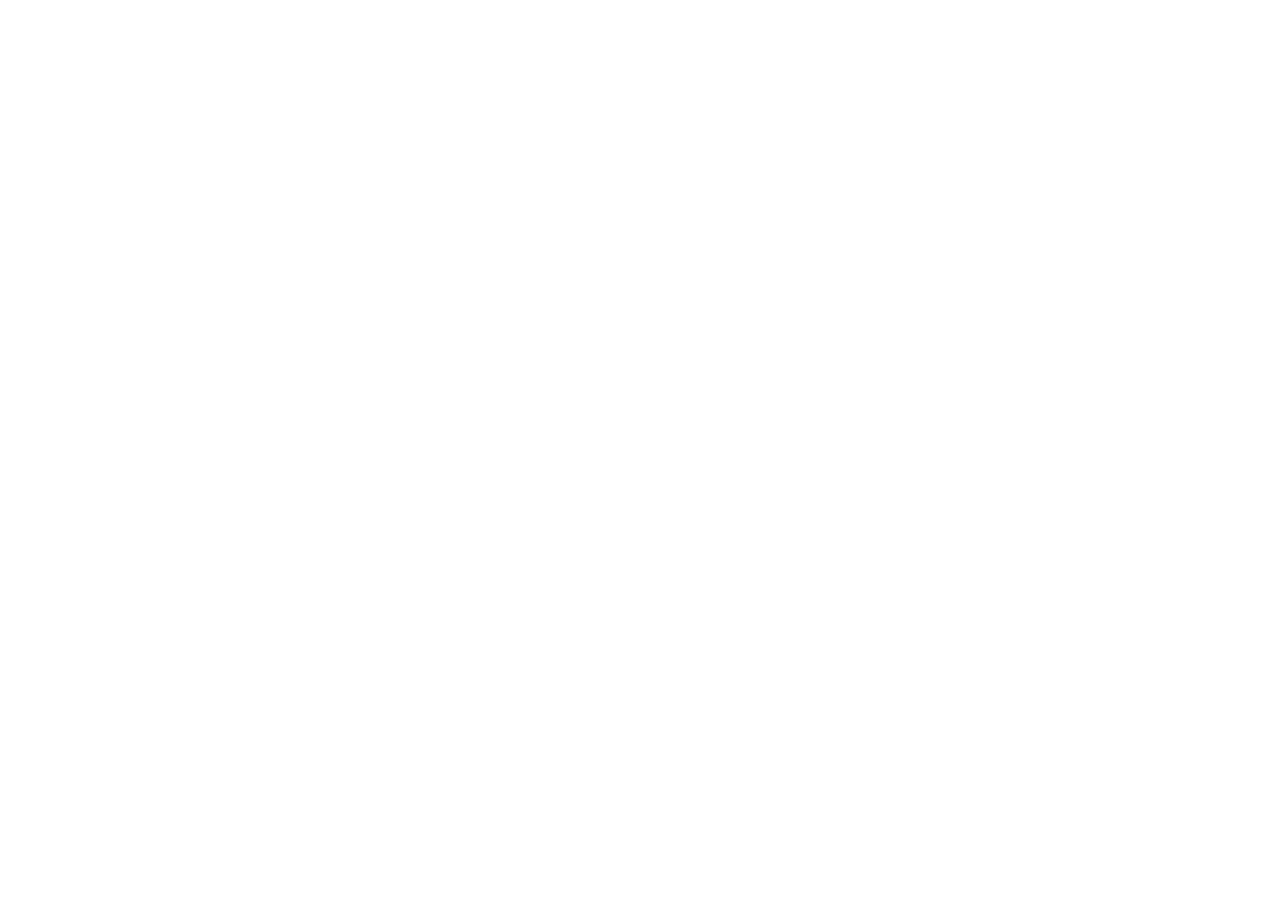
==== -- quotes generator/index.html @ b6fdf39e "starting quotes generator" ====
<!DOCTYPE html>
<html lang="en">
<head>
    <meta charset="UTF-8">
    <meta http-equiv="X-UA-Compatible" content="IE=edge">
    <meta name="viewport" content="width=device-width, initial-scale=1.0">
    <title>Document</title>
    <link rel="icon" href="https://www.google.com/s2/favicons?domain=css-tricks.com">
    <link rel="stylesheet" href="https://cdnjs.cloudflare.com/ajax/libs/font-awesome/6.4.0/css/all.min.css">
    <link rel="stylesheet" href="style.css">
</head>
<body>

    <!-- Script -->
    <script src="script.js"></script>
</body>
</html>
---- -- quotes generator/style.css ----
html {
    box-sizing: border-box;;
}

body {
    margin: 0;
    min-height: 100vh;
}
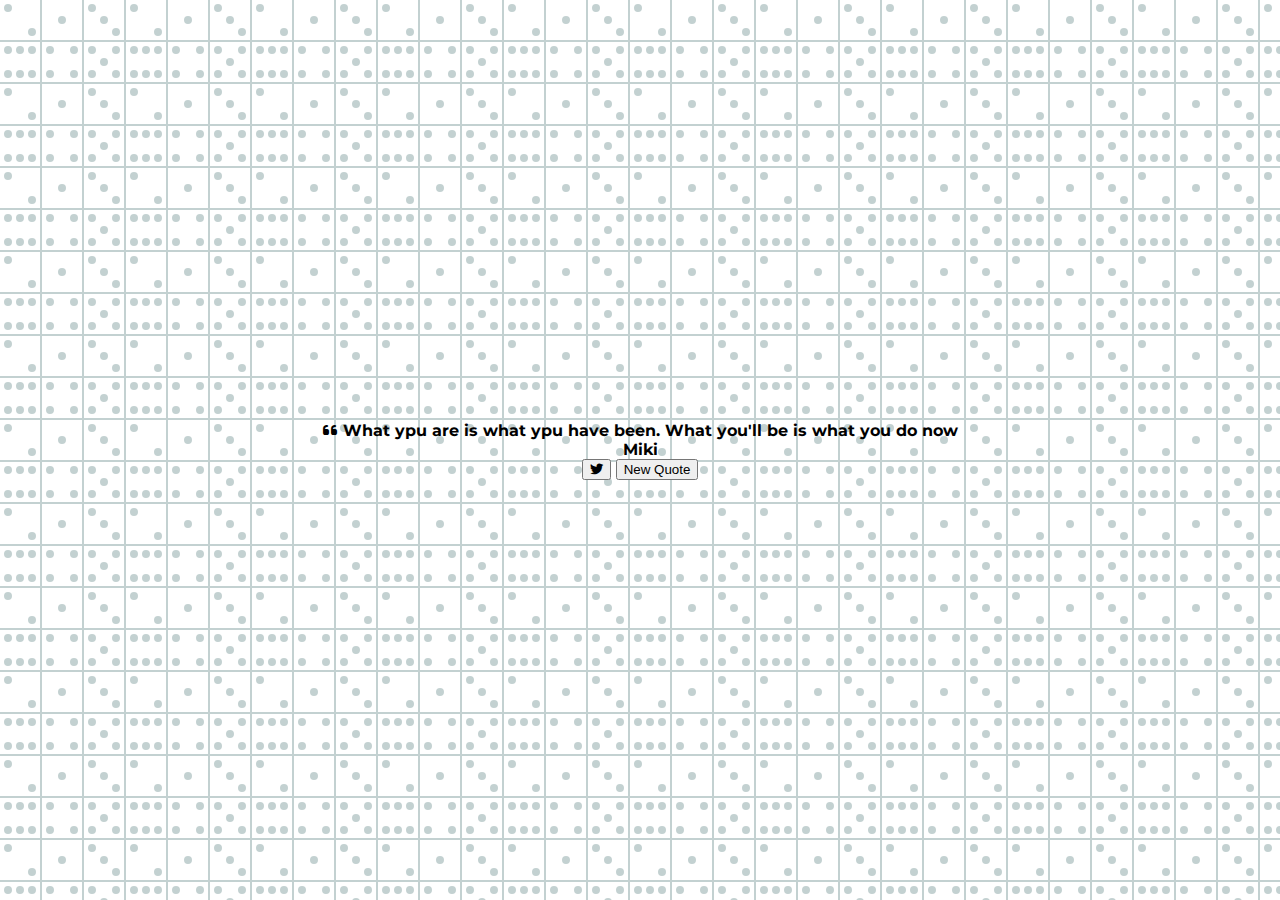
==== commit 7e81a0cc: "quotes html" ====
--- a/-- quotes generator/index.html
+++ b/-- quotes generator/index.html
@@ -4,13 +4,30 @@
     <meta charset="UTF-8">
     <meta http-equiv="X-UA-Compatible" content="IE=edge">
     <meta name="viewport" content="width=device-width, initial-scale=1.0">
-    <title>Document</title>
+    <title>Quotes generator</title>
     <link rel="icon" href="https://www.google.com/s2/favicons?domain=css-tricks.com">
     <link rel="stylesheet" href="https://cdnjs.cloudflare.com/ajax/libs/font-awesome/6.4.0/css/all.min.css">
     <link rel="stylesheet" href="style.css">
 </head>
 <body>
-
+    <div class="quote-container" id="quote-container">
+        <!-- Quote -->
+        <div class="quote-text">
+            <i class="fas fa-quote-left"></i>
+            <span id="quote">What ypu are is what ypu have been. What you'll be is what you do now</span>
+        </div>
+        <!-- Author -->
+        <div class="quote-author">
+            <span id="author">Miki</span>
+        </div>
+        <!-- Buttons -->
+        <div class="button-container">
+            <button class="twitter-button" id="twitter" title="Tweet this">
+                <i class="fab fa-twitter"></i>
+            </button>
+            <button id="new-quote">New Quote</button>
+        </div>
+    </div>
     <!-- Script -->
     <script src="script.js"></script>
 </body>
--- a/-- quotes generator/style.css
+++ b/-- quotes generator/style.css
@@ -1,3 +1,6 @@
+@import url('https://fonts.googleapis.com/css2?family=Montserrat:wght@100&family=Playfair+Display&family=Roboto:wght@100;300;400;500;700;900&display=swap');
+
+
 html {
     box-sizing: border-box;;
 }
@@ -5,4 +8,15 @@
 body {
     margin: 0;
     min-height: 100vh;
-}+    background-image: url("data:image/svg+xml,%3Csvg xmlns='http://www.w3.org/2000/svg' width='126' height='84' viewBox='0 0 126 84'%3E%3Cg fill-rule='evenodd'%3E%3Cg fill='%23174b4c' fill-opacity='0.26'%3E%3Cpath d='M126 83v1H0v-2h40V42H0v-2h40V0h2v40h40V0h2v40h40V0h2v83zm-2-1V42H84v40h40zM82 42H42v40h40V42zm-50-6a4 4 0 1 1 0-8 4 4 0 0 1 0 8zM8 12a4 4 0 1 1 0-8 4 4 0 0 1 0 8zm96 12a4 4 0 1 1 0-8 4 4 0 0 1 0 8zm-42 0a4 4 0 1 1 0-8 4 4 0 0 1 0 8zm30-12a4 4 0 1 1 0-8 4 4 0 0 1 0 8zM20 54a4 4 0 1 1 0-8 4 4 0 0 1 0 8zm12 24a4 4 0 1 1 0-8 4 4 0 0 1 0 8zM8 54a4 4 0 1 1 0-8 4 4 0 0 1 0 8zm24 0a4 4 0 1 1 0-8 4 4 0 0 1 0 8zM8 78a4 4 0 1 1 0-8 4 4 0 0 1 0 8zm12 0a4 4 0 1 1 0-8 4 4 0 0 1 0 8zm54 0a4 4 0 1 1 0-8 4 4 0 0 1 0 8zM50 54a4 4 0 1 1 0-8 4 4 0 0 1 0 8zm24 0a4 4 0 1 1 0-8 4 4 0 0 1 0 8zM50 78a4 4 0 1 1 0-8 4 4 0 0 1 0 8zm54-12a4 4 0 1 1 0-8 4 4 0 0 1 0 8zm12 12a4 4 0 1 1 0-8 4 4 0 0 1 0 8zM92 54a4 4 0 1 1 0-8 4 4 0 0 1 0 8zm24 0a4 4 0 1 1 0-8 4 4 0 0 1 0 8zM92 78a4 4 0 1 1 0-8 4 4 0 0 1 0 8zm24-42a4 4 0 1 1 0-8 4 4 0 0 1 0 8z'/%3E%3C/g%3E%3C/g%3E%3C/svg%3E");
+    color: #000;
+    font-family: Montserrat, sans-serif;
+    font-weight: 700;
+    text-align: center;
+    display: flex;
+    /* center | */
+    align-items: center;
+    /* center - */
+    justify-content: center;
+}
+
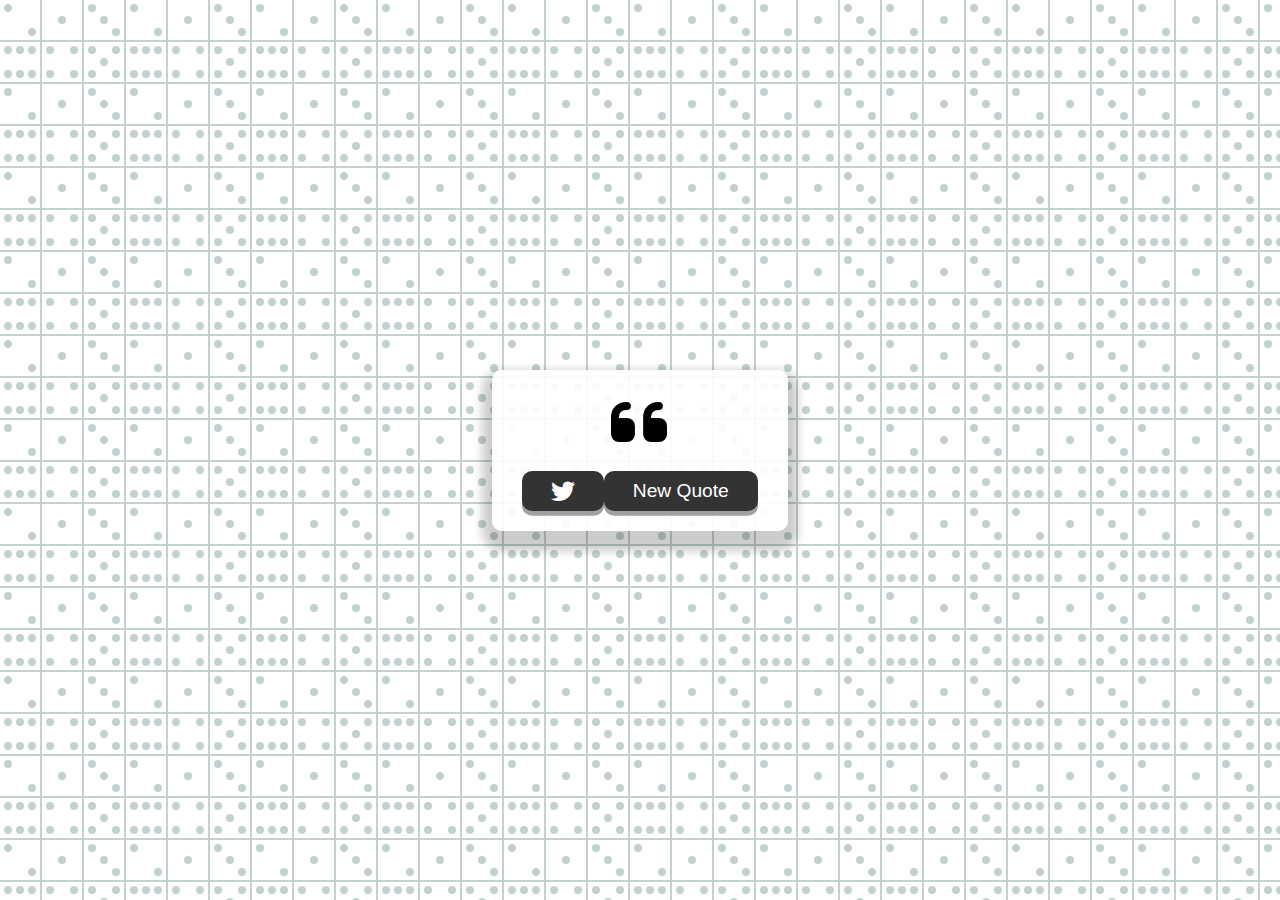
==== commit 14744a07: "prepering to change quotes on the website" ====
--- a/-- quotes generator/index.html
+++ b/-- quotes generator/index.html
@@ -14,11 +14,11 @@
         <!-- Quote -->
         <div class="quote-text">
             <i class="fas fa-quote-left"></i>
-            <span id="quote">What ypu are is what ypu have been. What you'll be is what you do now</span>
+            <span id="quote"></span>
         </div>
         <!-- Author -->
         <div class="quote-author">
-            <span id="author">Miki</span>
+            <span id="author"></span>
         </div>
         <!-- Buttons -->
         <div class="button-container">
--- a/-- quotes generator/style.css
+++ b/-- quotes generator/style.css
@@ -11,7 +11,7 @@
     background-image: url("data:image/svg+xml,%3Csvg xmlns='http://www.w3.org/2000/svg' width='126' height='84' viewBox='0 0 126 84'%3E%3Cg fill-rule='evenodd'%3E%3Cg fill='%23174b4c' fill-opacity='0.26'%3E%3Cpath d='M126 83v1H0v-2h40V42H0v-2h40V0h2v40h40V0h2v40h40V0h2v83zm-2-1V42H84v40h40zM82 42H42v40h40V42zm-50-6a4 4 0 1 1 0-8 4 4 0 0 1 0 8zM8 12a4 4 0 1 1 0-8 4 4 0 0 1 0 8zm96 12a4 4 0 1 1 0-8 4 4 0 0 1 0 8zm-42 0a4 4 0 1 1 0-8 4 4 0 0 1 0 8zm30-12a4 4 0 1 1 0-8 4 4 0 0 1 0 8zM20 54a4 4 0 1 1 0-8 4 4 0 0 1 0 8zm12 24a4 4 0 1 1 0-8 4 4 0 0 1 0 8zM8 54a4 4 0 1 1 0-8 4 4 0 0 1 0 8zm24 0a4 4 0 1 1 0-8 4 4 0 0 1 0 8zM8 78a4 4 0 1 1 0-8 4 4 0 0 1 0 8zm12 0a4 4 0 1 1 0-8 4 4 0 0 1 0 8zm54 0a4 4 0 1 1 0-8 4 4 0 0 1 0 8zM50 54a4 4 0 1 1 0-8 4 4 0 0 1 0 8zm24 0a4 4 0 1 1 0-8 4 4 0 0 1 0 8zM50 78a4 4 0 1 1 0-8 4 4 0 0 1 0 8zm54-12a4 4 0 1 1 0-8 4 4 0 0 1 0 8zm12 12a4 4 0 1 1 0-8 4 4 0 0 1 0 8zM92 54a4 4 0 1 1 0-8 4 4 0 0 1 0 8zm24 0a4 4 0 1 1 0-8 4 4 0 0 1 0 8zM92 78a4 4 0 1 1 0-8 4 4 0 0 1 0 8zm24-42a4 4 0 1 1 0-8 4 4 0 0 1 0 8z'/%3E%3C/g%3E%3C/g%3E%3C/svg%3E");
     color: #000;
     font-family: Montserrat, sans-serif;
-    font-weight: 700;
+    font-weight: 900;
     text-align: center;
     display: flex;
     /* center | */
@@ -20,3 +20,81 @@
     justify-content: center;
 }
 
+.quote-container {
+    width: auto;
+    max-width: 900px;
+    /* Top/bottom ----- left/right */
+    padding: 20px 30px;
+    border-radius: 10px;
+    background-color: rgba(255, 255, 255, 0.9);
+    /* ofset left/right    up/down  blur    radius    color*/
+    box-shadow: 0 10px 10px 10px rgba(0, 0, 0, 0.2);
+}
+
+.quote-text{
+    font-size: 2.75rem;
+}
+
+.long-quote{
+    font-size: 2rem;
+}
+
+.fa-quote-left{
+    font-size: 4rem;
+}
+
+.quote-author {
+    margin-top: 15px;
+    font-size: 2rem;
+    font-weight: bold;
+    font-style: italic;
+}
+
+.button-container {
+    margin-top: 15px;
+    display: flex;
+    justify-content: space-between;
+}
+
+button {
+    cursor: pointer;
+    font-size: 1.2rem;
+    height: 2.5rem;
+    border: none;
+    border-radius: 10px;
+    color: #fff;
+    background: #333;
+    outline: none;
+    padding: 0.5rem 1.8rem;
+    box-shadow: 0 0.3rem rgba(121, 121, 121, 0.7);
+}
+
+button:hover {
+    filter: brightness(110%);
+}
+
+button:active {
+    transform: translate(0, 0.3rem);
+    box-shadow: 0 0.1rem rgba(255, 255, 255, 0.7);
+    transition: 0.2s;
+}
+
+.twitter-button:hover {
+    color: #38a1f3;
+    transition: 0.2s;
+}
+
+.fa-twitter {
+    font-size: 1.5rem;
+}
+
+
+/* Media Quoer: Tablet or Smaller */
+
+.quote-container {
+    margin: auto 10px;
+}
+
+.quote-text {
+    font-size: 2.5rem;
+}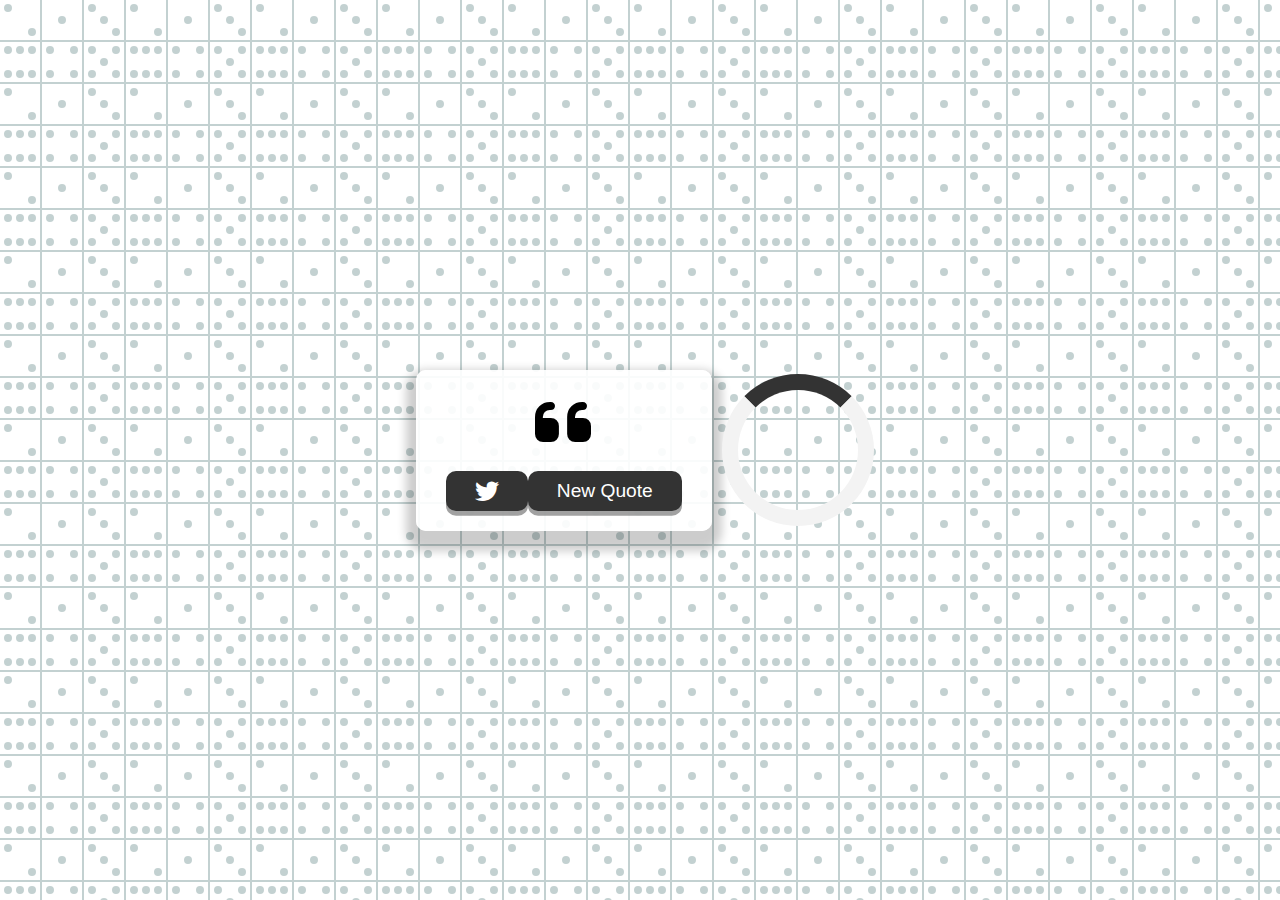
==== commit 1c48dde9: "second day" ====
--- a/-- quotes generator/index.html
+++ b/-- quotes generator/index.html
@@ -28,6 +28,8 @@
             <button id="new-quote">New Quote</button>
         </div>
     </div>
+    <!-- Loader -->
+    <div class="loader" id="loader"></div>
     <!-- Script -->
     <script src="script.js"></script>
 </body>
--- a/-- quotes generator/style.css
+++ b/-- quotes generator/style.css
@@ -33,6 +33,7 @@
 
 .quote-text{
     font-size: 2.75rem;
+    font-weight: 800
 }
 
 .long-quote{
@@ -46,7 +47,7 @@
 .quote-author {
     margin-top: 15px;
     font-size: 2rem;
-    font-weight: bold;
+    font-weight: 600;
     font-style: italic;
 }
 
@@ -88,6 +89,22 @@
     font-size: 1.5rem;
 }
 
+/* Loader */
+
+.loader {
+    border: 16px solid #f3f3f3; /* Light grey */
+    border-top: 16px solid #333; /* Blue */
+    border-radius: 50%;
+    width: 120px;
+    height: 120px;
+    animation: spin 2s linear infinite;
+  }
+  
+  @keyframes spin {
+    0% { transform: rotate(0deg); }
+    100% { transform: rotate(360deg); }
+  }
+
 
 /* Media Quoer: Tablet or Smaller */
 
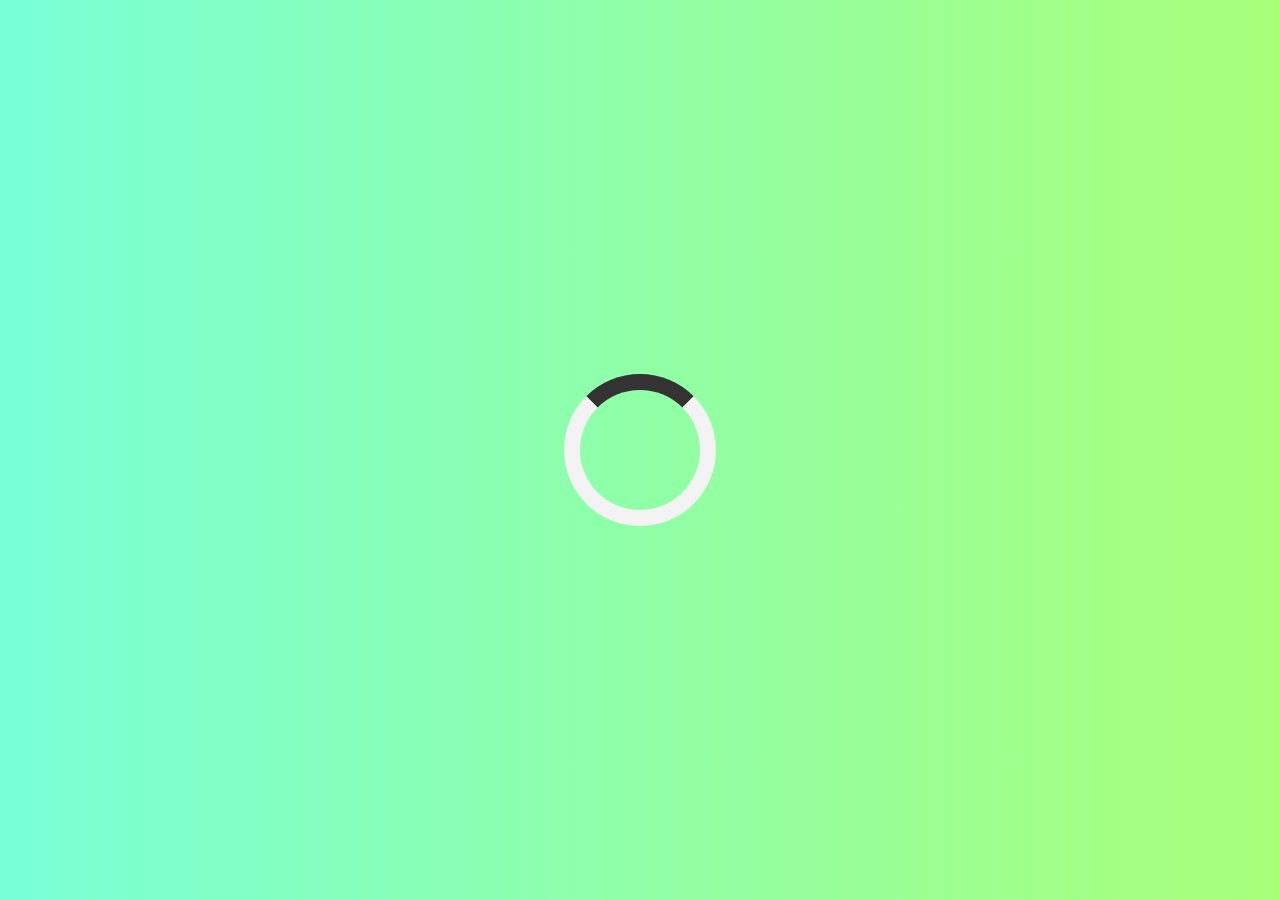
==== commit 7a6f2b0c: "code reviwe #1" ====
--- a/-- quotes generator/index.html
+++ b/-- quotes generator/index.html
@@ -10,6 +10,8 @@
     <link rel="stylesheet" href="style.css">
 </head>
 <body>
+    <!-- Full Background Gif-->
+    <div class="giphy"></div>
     <div class="quote-container" id="quote-container">
         <!-- Quote -->
         <div class="quote-text">
--- a/-- quotes generator/style.css
+++ b/-- quotes generator/style.css
@@ -9,6 +9,10 @@
     margin: 0;
     min-height: 100vh;
     background-image: url("data:image/svg+xml,%3Csvg xmlns='http://www.w3.org/2000/svg' width='126' height='84' viewBox='0 0 126 84'%3E%3Cg fill-rule='evenodd'%3E%3Cg fill='%23174b4c' fill-opacity='0.26'%3E%3Cpath d='M126 83v1H0v-2h40V42H0v-2h40V0h2v40h40V0h2v40h40V0h2v83zm-2-1V42H84v40h40zM82 42H42v40h40V42zm-50-6a4 4 0 1 1 0-8 4 4 0 0 1 0 8zM8 12a4 4 0 1 1 0-8 4 4 0 0 1 0 8zm96 12a4 4 0 1 1 0-8 4 4 0 0 1 0 8zm-42 0a4 4 0 1 1 0-8 4 4 0 0 1 0 8zm30-12a4 4 0 1 1 0-8 4 4 0 0 1 0 8zM20 54a4 4 0 1 1 0-8 4 4 0 0 1 0 8zm12 24a4 4 0 1 1 0-8 4 4 0 0 1 0 8zM8 54a4 4 0 1 1 0-8 4 4 0 0 1 0 8zm24 0a4 4 0 1 1 0-8 4 4 0 0 1 0 8zM8 78a4 4 0 1 1 0-8 4 4 0 0 1 0 8zm12 0a4 4 0 1 1 0-8 4 4 0 0 1 0 8zm54 0a4 4 0 1 1 0-8 4 4 0 0 1 0 8zM50 54a4 4 0 1 1 0-8 4 4 0 0 1 0 8zm24 0a4 4 0 1 1 0-8 4 4 0 0 1 0 8zM50 78a4 4 0 1 1 0-8 4 4 0 0 1 0 8zm54-12a4 4 0 1 1 0-8 4 4 0 0 1 0 8zm12 12a4 4 0 1 1 0-8 4 4 0 0 1 0 8zM92 54a4 4 0 1 1 0-8 4 4 0 0 1 0 8zm24 0a4 4 0 1 1 0-8 4 4 0 0 1 0 8zM92 78a4 4 0 1 1 0-8 4 4 0 0 1 0 8zm24-42a4 4 0 1 1 0-8 4 4 0 0 1 0 8z'/%3E%3C/g%3E%3C/g%3E%3C/svg%3E");
+        /* https://uigradients.com/ */
+        background: #a8ff78;  /* fallback for old browsers */
+        background: -webkit-linear-gradient(to right, #78ffd6, #a8ff78);  /* Chrome 10-25, Safari 5.1-6 */
+        background: linear-gradient(to right, #78ffd6, #a8ff78); /* W3C, IE 10+/ Edge, Firefox 16+, Chrome 26+, Opera 12+, Safari 7+ */
     color: #000;
     font-family: Montserrat, sans-serif;
     font-weight: 900;
@@ -18,6 +22,18 @@
     align-items: center;
     /* center - */
     justify-content: center;
+}
+
+/* gif background */
+.giphy{
+    width: 100vw;
+    min-height: 100vh;
+    position: absolute;
+    top: 0;
+    left: 0;
+    z-index: 1;
+    background: url(https://media.giphy.com/media/YS57N6teaevJASvcMA/giphy.gif) center center / cover no-repeat;
+    opacity: 0.1;
 }
 
 .quote-container {
